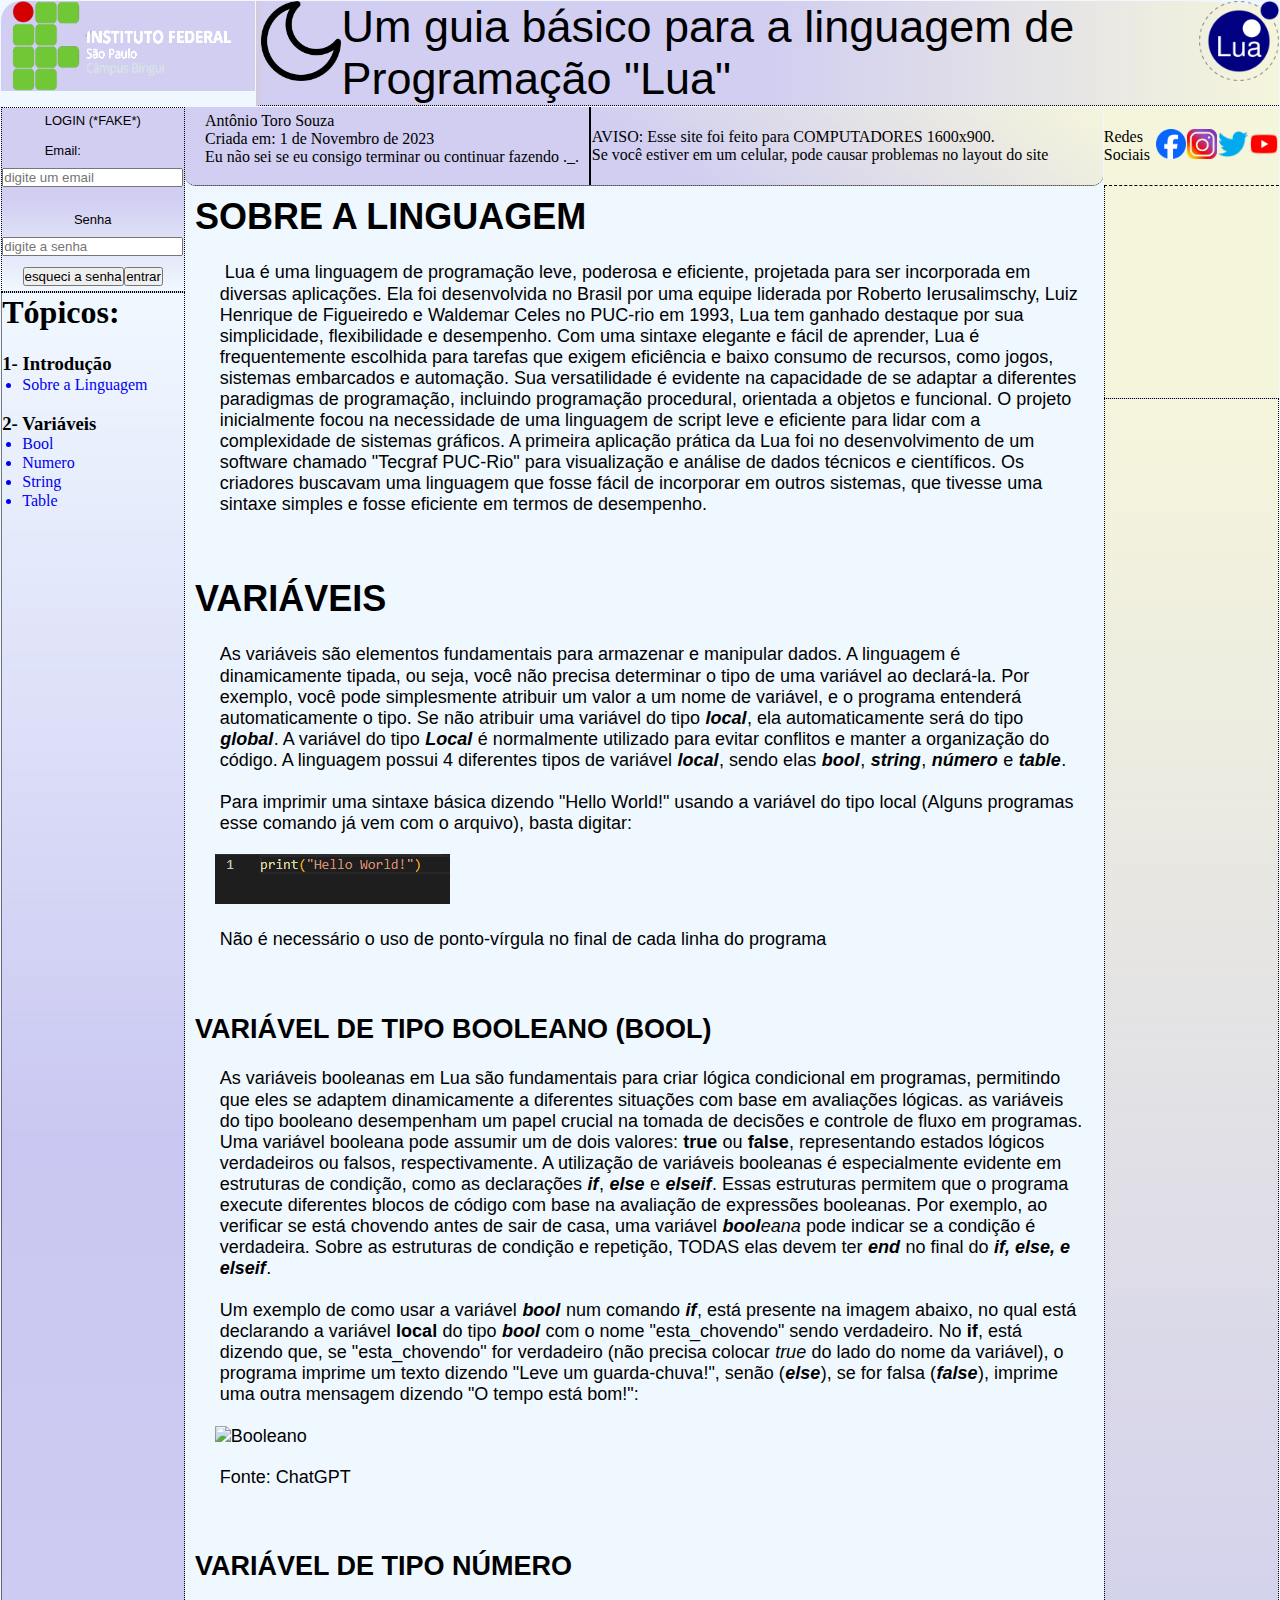
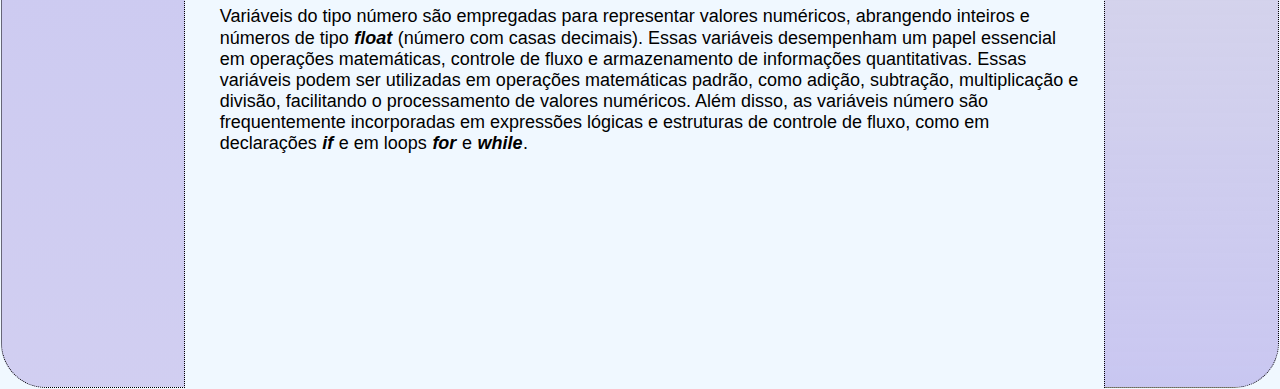
==== index.html @ 03d69f56 "Add files via upload" ====
<!DOCTYPE html>
<html lang="pt-br">
<head>
    <meta charset="UTF-8">
    <meta http-equiv="X-UA-Compatible" content="IE=edge">
    <meta name="viewport" content="width=device-width, initial-scale=1.0">
    <link rel="stylesheet" href="proj.css">
    <link rel="icon" href="imgs/logo.png">
    <title>Guia de "Lua" (Projeto Final)</title>
</head>
<body>
    <div class="pai">
        <div id="logo">
                <img src="imgs/if.png" alt="">
                <a href="https://bri.ifsp.edu.br" id="link"><img id="ifsp" src="imgs/IFSP__.png" alt="" width="150" height="50"></a>
        </div>
        <div id="banner">
            <img src="imgs/meia_lua.png" id="lua" alt="" width=80px height="80px">
            <p id="bntexto">Um guia básico para a linguagem de Programação  "Lua"</p>
            <br>
            <img src="imgs/Lua.png" id="lua"alt="Lua, uma linguagem de programação brasileira" width="80px" height="80px">
        </div>
        <div id="login">
            LOGIN (*FAKE*)
            <br><br>
             Email:<input type="email" placeholder="digite um email" size="20">
             <br>
             Senha<input type="password" placeholder="digite a senha" size="20" minlength="8" required>
             <input type="button" name="esqueci" id="" value="esqueci a senha">
             <input type="button" name="entrar" id="" value="entrar">
        </div>
        <div id="menu1">
            <p id="mn1texto">Antônio Toro Souza<br>
                Criada em: 1 de Novembro de 2023 <br>
                Eu não sei se eu consigo terminar ou continuar fazendo ._. 
            </p>
            <p id="divisao"></p>
            <p id="mn1texto2">AVISO: Esse site foi feito para COMPUTADORES 1600x900. <br> Se você estiver em um celular, pode causar problemas no layout do site</p>
        </div>
        <div id="menu2"></div>
        <div id="conteudo">
            <h1 id="conteudo1">SOBRE A LINGUAGEM</h1>
            <br>
            <p>
                ㅤㅤㅤ Lua é uma linguagem de programação leve, poderosa e eficiente, projetada para ser incorporada em diversas aplicações. Ela foi desenvolvida no Brasil por uma equipe liderada por Roberto Ierusalimschy, Luiz Henrique de Figueiredo e Waldemar Celes no PUC-rio em 1993, Lua tem ganhado destaque por sua simplicidade, flexibilidade e desempenho.
                Com uma sintaxe elegante e fácil de aprender, Lua é frequentemente escolhida para tarefas que exigem eficiência e baixo consumo de recursos, como jogos, sistemas embarcados e automação. Sua versatilidade é evidente na capacidade de se adaptar a diferentes paradigmas de programação, incluindo programação procedural, orientada a objetos e funcional. 
                O projeto inicialmente focou na necessidade de uma linguagem de script leve e eficiente para lidar com a complexidade de sistemas gráficos. A primeira aplicação prática da Lua foi no desenvolvimento de um software chamado "Tecgraf PUC-Rio" para visualização e análise de dados técnicos e científicos. 
                Os criadores buscavam uma linguagem que fosse fácil de incorporar em outros sistemas, que tivesse uma sintaxe simples e fosse eficiente em termos de desempenho.
            </p>
            <br><br><br>
            <h1>VARIÁVEIS</h1>
            <br>
            <p>
                ㅤㅤㅤAs variáveis são elementos fundamentais para armazenar e manipular dados. A linguagem é dinamicamente tipada, ou seja, você não precisa determinar o tipo de uma variável ao declará-la. Por exemplo, você pode simplesmente atribuir um valor a um nome de variável, e o programa entenderá automaticamente o tipo. Se não atribuir uma variável do tipo <i><b>local</b></i>, ela automaticamente será do tipo <i><b>global</b></i>. 
               A variável do tipo <i><b>Local</b></i> é normalmente utilizado para evitar conflitos e manter a organização do código. A linguagem possui 4 diferentes tipos de variável <i><b>local</b></i>, sendo elas <i><b>bool</b></i>, <i><b>string</b></i>, <i><b>número</b></i> e <i><b>table</b></i>. <br><br>
               Para imprimir uma sintaxe básica dizendo "Hello World!" usando a variável do tipo local (Alguns programas esse comando já vem com o arquivo), basta digitar:
            </p>
            <!--O comando é parecido em python, sendo declarado assim: print("Hello World!")-->
            <img src="imgs/ola_mundo.png" alt="'Hello World!'" id="imagem1">
            <p id="legenda">Não é necessário o uso de ponto-vírgula no final de cada linha do programa</p>
            
            <br><br><br>
            <h2 id="conteudo2">VARIÁVEL DE TIPO BOOLEANO (BOOL)</h2>
            <br>
            <p>
                ㅤㅤㅤAs variáveis booleanas em Lua são fundamentais para criar lógica condicional em programas, permitindo que eles se adaptem dinamicamente a diferentes situações com base em avaliações lógicas.
                as variáveis do tipo booleano desempenham um papel crucial na tomada de decisões e controle de fluxo em programas. Uma variável booleana pode assumir um de dois valores: <b>true</b> ou <b>false</b>, representando estados lógicos verdadeiros ou falsos, respectivamente.

                A utilização de variáveis booleanas é especialmente evidente em estruturas de condição, como as declarações <i><b>if</b></i>, <i><b>else</b></i> e <i><b>elseif</b></i>. Essas estruturas permitem que o programa execute diferentes blocos de código com base na avaliação de expressões booleanas. Por exemplo, ao verificar se está chovendo antes de sair de casa, uma variável <i><b>bool</b>eana</i> pode indicar se a condição é verdadeira. 
                Sobre as estruturas de condição e repetição, TODAS elas devem ter <i><b>end</b></i> no final do <i><b>if, else, e elseif</b></i>. <br><br> Um exemplo de como usar a variável <i><b>bool</b></i> num comando <i><b>if</b></i>, está presente na imagem abaixo, no qual está declarando a variável <b>local</b> do tipo <i><b>bool</b></i> com o nome "esta_chovendo" sendo verdadeiro. No <b>if</b>, está dizendo que, se "esta_chovendo" for verdadeiro 
                (não precisa colocar <i>true</i> do lado do nome da variável), o programa imprime um texto dizendo "Leve um guarda-chuva!", senão (<i><b>else</b></i>), se for falsa (<i><b>false</b></i>), imprime uma outra mensagem dizendo "O tempo está bom!":
            </p> 
            <img src="imgs/Booleano.png" alt="Booleano">
            <p id="legenda">Fonte: ChatGPT</p>

            <br><br><br>
            <h2 id="conteudo3">VARIÁVEL DE TIPO NÚMERO</h2>
            <br>
            <p>
                ㅤㅤㅤVariáveis do tipo número são empregadas para representar valores numéricos, abrangendo inteiros e números de tipo <i><b>float</b></i> (número com casas decimais). Essas variáveis desempenham um papel essencial em operações matemáticas, controle de fluxo e armazenamento de informações quantitativas.
                Essas variáveis podem ser utilizadas em operações matemáticas padrão, como adição, subtração, multiplicação e divisão, facilitando o processamento de valores numéricos.
                Além disso, as variáveis número são frequentemente incorporadas em expressões lógicas e estruturas de controle de fluxo, como em declarações <i><b>if</b></i> e em loops <i><b>for</b></i> e <i><b>while</b></i>.
            </p>
        </div>
        <div id="teste">
            <p id="mn1texto2">Redes Sociais</p> 
            <a href="https://facebook.com"><img src="imgs/facebook.png" alt="Facebook" width="30px" height="30px" id="social" usemap="#circulo"></a> <br>
            <a href="https://instagram.com"><img src="imgs/instagram.png" alt="Instagram" width="30px" height="30px" id="social2"></a>
            <a href="https://twitter.com"><img src="imgs/twitter.png" alt="Twitter" width="30px" height="30px"></a>
            <a href="https://youtube.com"><img src="imgs/youtube.png" alt="Youtube" width="30px" height="30px"></a>
        </div>
        <div id="menu3">
            <h1>Tópicos: <br></h1>
            <h3><br>1- Introdução</h3>
            <a href="#conteudo1"><li>Sobre a Linguagem</li></a>
            <br>
            <h3>2- Variáveis</h3>
            <a href="#conteudo2"><li>Bool</li></a>
            <a href="#conteudo3"><li>Numero</li></a>
            <a href="#"><li>String</li></a>
            <a href="#"><li>Table</li></a>
                
        </div>
        <div id="menu4"></div>
    </div>
</body>
</html>
---- proj.css ----
*{
    margin: 0.25px;
    padding: 0;
    box-sizing: border-box;
    text-decoration: none;
}
body{
    background-color: aliceblue;
}
.pai{
    display: grid;
    grid-template-columns: 1fr 0.5fr 6fr 1fr;
    grid-template-rows: 1fr 0.75fr 1fr 1fr 15fr;
}
#logo{
    display: flex;
    height: 90px;
    background-color: rgba(185, 173, 230, 0.555);
    grid-column: 1/3;
    border-top-left-radius: 20px;
}#link{
    position: absolute;
    top: 25px;
    left: 80px;
}#ifsp{
    align-self: center;
}

#banner{
    display: flex;
    background-color: rgba(185, 173, 230, 0.555);
    background: linear-gradient(90deg, rgba(185, 173, 230, 0.555), rgba(185, 173, 230, 0.555), beige);
    grid-column: 3/5;
    justify-content: space-evenly;
    border-top-right-radius: 10%;
    border-left: 5px solid rgba(185, 173, 230, 0.555);
    border-bottom: 1px dotted black;
}#bntexto{
    align-self: center;
    font-size: 45px;
    font-family: Georgia, Arial, Times, serif;
}

#login{
    display: flex;
    flex-wrap: wrap;
    align-items: center;
    justify-content: center;
    border: 1px dotted black;
    background: linear-gradient(180deg, rgba(185, 173, 230, 0.555), rgba(185, 173, 230, 0.555), aliceblue);
    grid-row: 2/4;
    font-size: small;
    font-family: 'Trebuchet MS', 'Lucida Sans Unicode', 'Lucida Grande', 'Lucida Sans', Arial, sans-serif;
}

#menu1{
    display: flex;
    border-left: 0px;
    background: linear-gradient(35deg, rgba(185, 173, 230, 0.555), rgba(185, 173, 230, 0.555), beige);
    grid-column: 2/4;
    border-bottom: 0.25px dotted black;
    border-bottom-right-radius: 10px;
    border-bottom-left-radius: 10px;
    flex-wrap: wrap;
    align-items: flex-start;
}#mn1texto{
    display: inline;
    margin-left: 20px;
    margin-top: 5px;    
    margin-right: 10px;
}#mn1texto2{
    margin-right: 5px;
    align-self: center;
}#menu1 a {
    height: 20px;
    width: 30px;
}

#conteudo{
    margin:10px;
    background-color: aliceblue;
    font-family:'Gill Sans', 'Gill Sans MT', Calibri, 'Trebuchet MS', sans-serif;
    font-size: large;
    grid-column: 2/4;
    grid-row: 3/6 ;
}#conteudo h1{
    font-family:'Segoe UI', Tahoma, Geneva, Verdana, sans-serif;
}#conteudo p{
    margin-left: 25px;
    margin-right: 10px;
}#conteudo img{
    margin: 20px;
}

#teste{
    display: flex;
    grid-row-start: 2;
    grid-column-start: 4;
    align-items: center;
    background-color: beige;
    border-bottom: 1px dashed black;
}
#menu2{
    border-left: 1px dotted black;
    background-color: beige;
    grid-row: 3/5;
}
#menu3{
    display: flex;
    flex-direction: column;
    background: linear-gradient(180deg, aliceblue, rgba(170, 160, 230, 0.555), rgba(185, 173, 230, 0.555));
    border: 1px dotted black;
    grid-row: 4/6;
    border-bottom-left-radius: 45px;
}#menu3 a{
    margin-left: 20px;
}
#menu4{
    background: linear-gradient(0deg, rgba(170, 160, 230, 0.555), beige);
    border: 1px dotted black;
    border-bottom-right-radius: 45px;
}

#divisao{
    border: 1px solid black;
    align-self: flex-start;
    height: 100%;
}
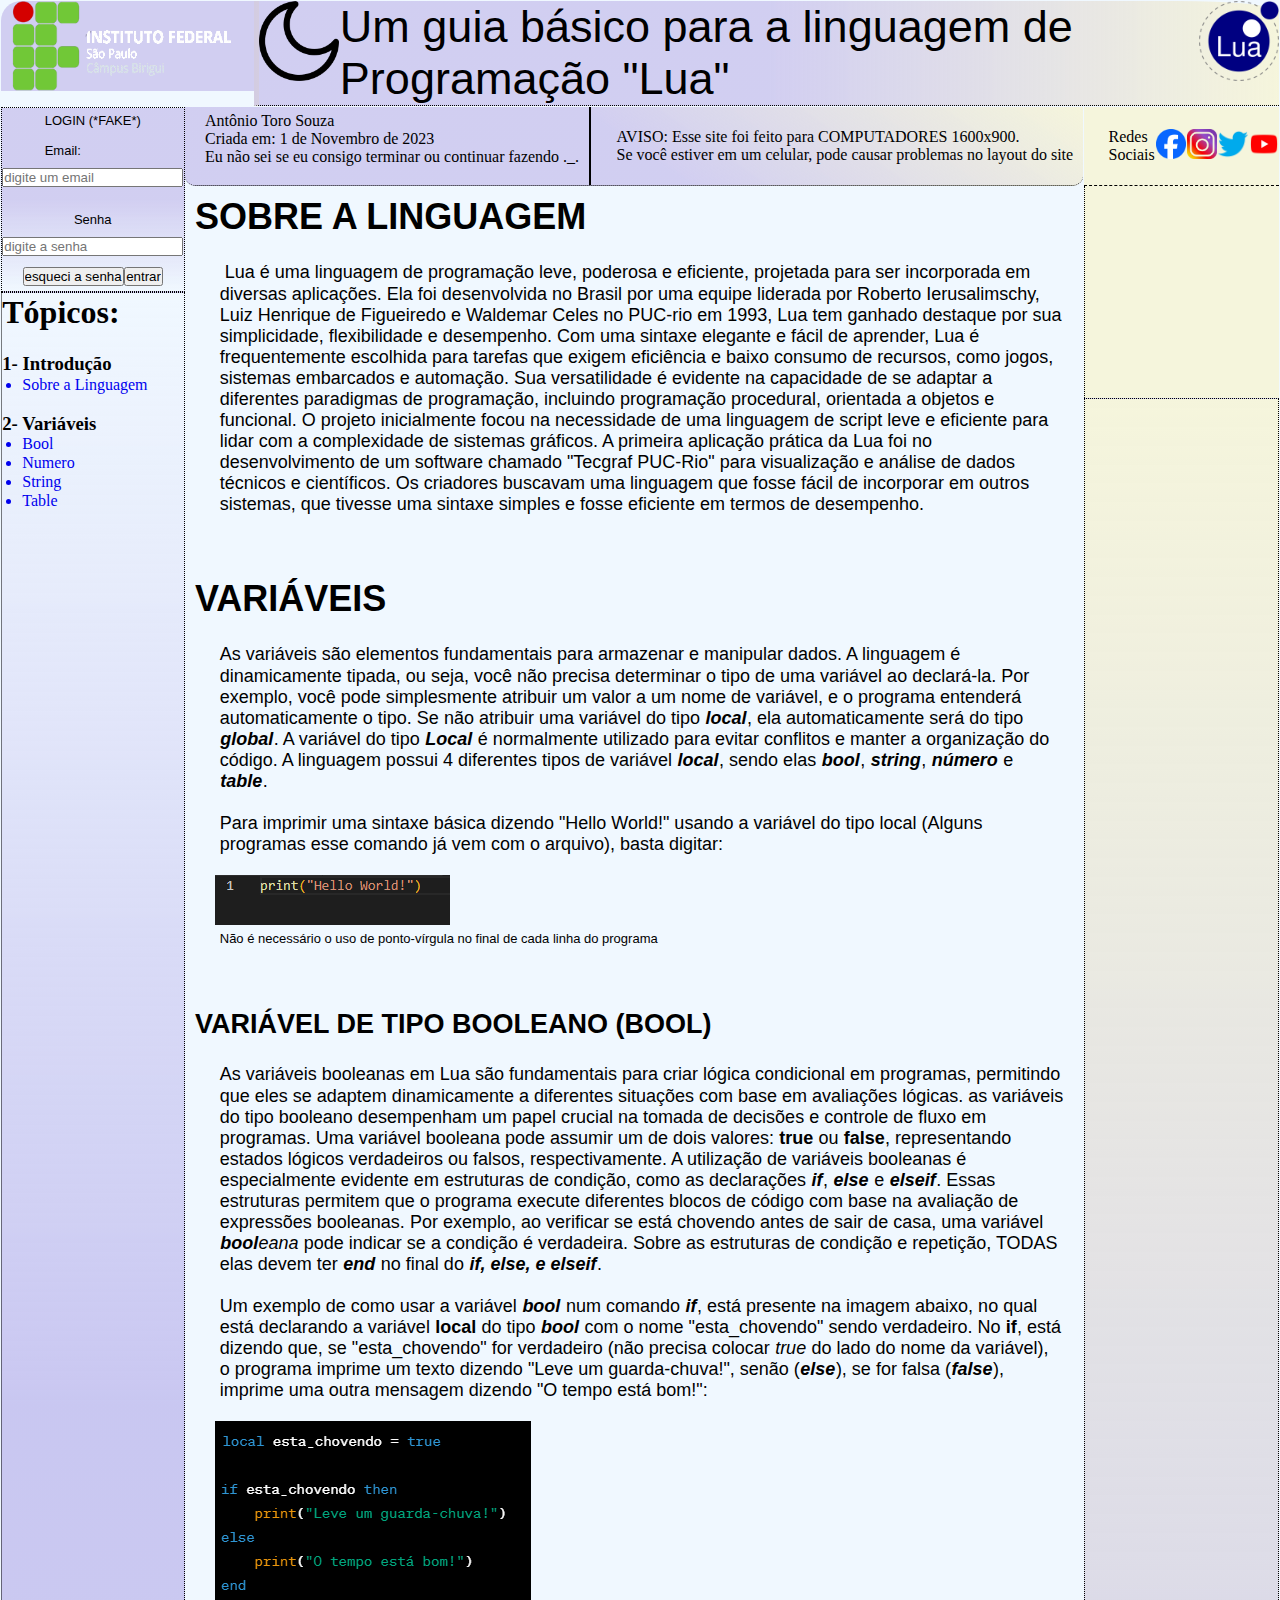
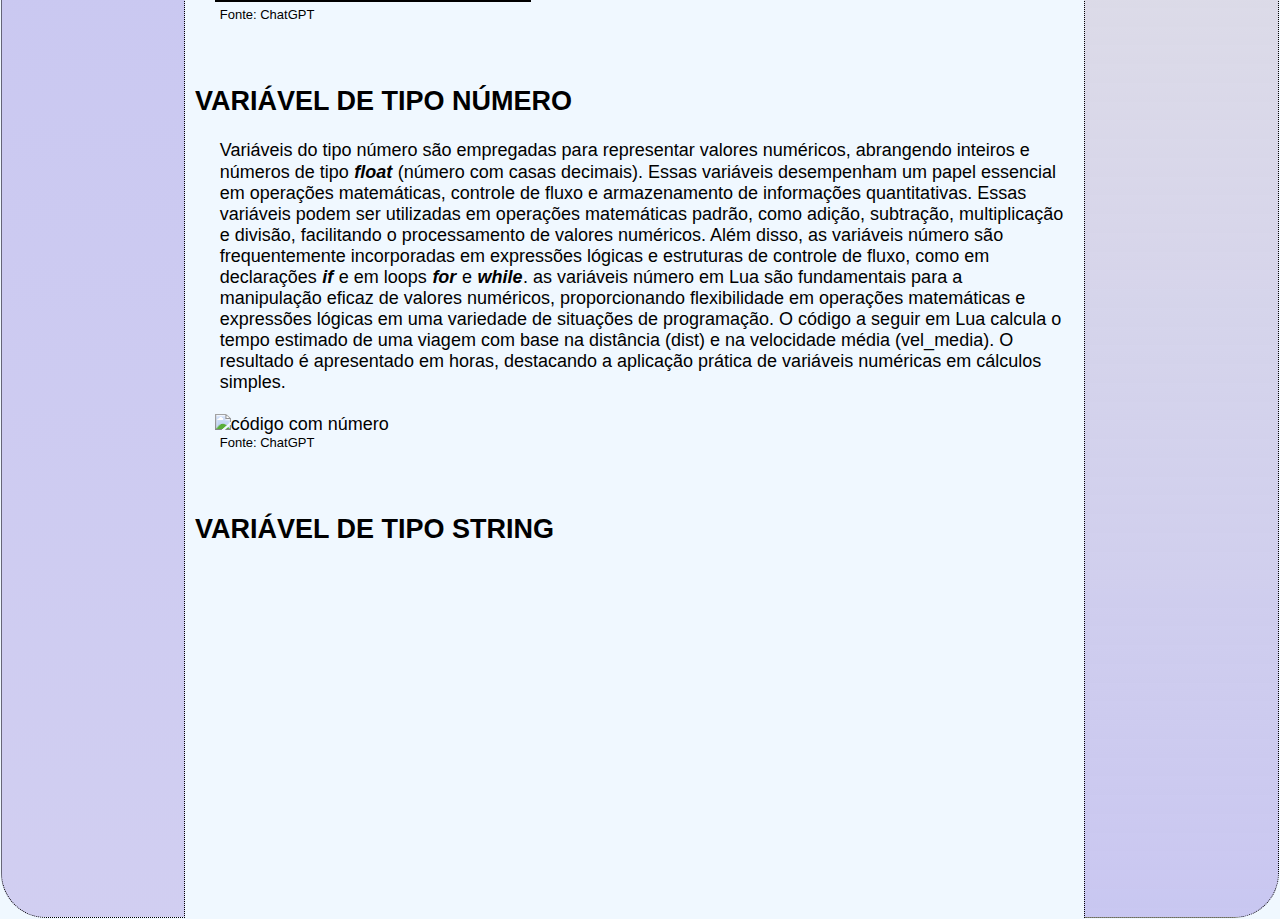
==== commit 422f8c41: "html" ====
--- a/index.html
+++ b/index.html
@@ -79,8 +79,13 @@
             <p>
                 ㅤㅤㅤVariáveis do tipo número são empregadas para representar valores numéricos, abrangendo inteiros e números de tipo <i><b>float</b></i> (número com casas decimais). Essas variáveis desempenham um papel essencial em operações matemáticas, controle de fluxo e armazenamento de informações quantitativas.
                 Essas variáveis podem ser utilizadas em operações matemáticas padrão, como adição, subtração, multiplicação e divisão, facilitando o processamento de valores numéricos.
-                Além disso, as variáveis número são frequentemente incorporadas em expressões lógicas e estruturas de controle de fluxo, como em declarações <i><b>if</b></i> e em loops <i><b>for</b></i> e <i><b>while</b></i>.
+                Além disso, as variáveis número são frequentemente incorporadas em expressões lógicas e estruturas de controle de fluxo, como em declarações <i><b>if</b></i> e em loops <i><b>for</b></i> e <i><b>while</b></i>. as variáveis número em Lua são fundamentais para a manipulação eficaz de valores numéricos, proporcionando flexibilidade em operações matemáticas e expressões lógicas em uma variedade de situações de programação.
+                O código a seguir em Lua calcula o tempo estimado de uma viagem com base na distância (dist) e na velocidade média (vel_media). O resultado é apresentado em horas, destacando a aplicação prática de variáveis numéricas em cálculos simples.
             </p>
+            <img src="imgs/number.png" alt="código com número">
+            <p id="legenda">Fonte: ChatGPT</p>
+            <br><br><br>
+            <h2 id="conteudo4">VARIÁVEL DE TIPO STRING</h2>
         </div>
         <div id="teste">
             <p id="mn1texto2">Redes Sociais</p> 
--- a/proj.css
+++ b/proj.css
@@ -1,128 +1,132 @@
-*{
-    margin: 0.25px;
-    padding: 0;
-    box-sizing: border-box;
-    text-decoration: none;
-}
-body{
-    background-color: aliceblue;
-}
-.pai{
-    display: grid;
-    grid-template-columns: 1fr 0.5fr 6fr 1fr;
-    grid-template-rows: 1fr 0.75fr 1fr 1fr 15fr;
-}
-#logo{
-    display: flex;
-    height: 90px;
-    background-color: rgba(185, 173, 230, 0.555);
-    grid-column: 1/3;
-    border-top-left-radius: 20px;
-}#link{
-    position: absolute;
-    top: 25px;
-    left: 80px;
-}#ifsp{
-    align-self: center;
-}
-
-#banner{
-    display: flex;
-    background-color: rgba(185, 173, 230, 0.555);
-    background: linear-gradient(90deg, rgba(185, 173, 230, 0.555), rgba(185, 173, 230, 0.555), beige);
-    grid-column: 3/5;
-    justify-content: space-evenly;
-    border-top-right-radius: 10%;
-    border-left: 5px solid rgba(185, 173, 230, 0.555);
-    border-bottom: 1px dotted black;
-}#bntexto{
-    align-self: center;
-    font-size: 45px;
-    font-family: Georgia, Arial, Times, serif;
-}
-
-#login{
-    display: flex;
-    flex-wrap: wrap;
-    align-items: center;
-    justify-content: center;
-    border: 1px dotted black;
-    background: linear-gradient(180deg, rgba(185, 173, 230, 0.555), rgba(185, 173, 230, 0.555), aliceblue);
-    grid-row: 2/4;
-    font-size: small;
-    font-family: 'Trebuchet MS', 'Lucida Sans Unicode', 'Lucida Grande', 'Lucida Sans', Arial, sans-serif;
-}
-
-#menu1{
-    display: flex;
-    border-left: 0px;
-    background: linear-gradient(35deg, rgba(185, 173, 230, 0.555), rgba(185, 173, 230, 0.555), beige);
-    grid-column: 2/4;
-    border-bottom: 0.25px dotted black;
-    border-bottom-right-radius: 10px;
-    border-bottom-left-radius: 10px;
-    flex-wrap: wrap;
-    align-items: flex-start;
-}#mn1texto{
-    display: inline;
-    margin-left: 20px;
-    margin-top: 5px;    
-    margin-right: 10px;
-}#mn1texto2{
-    margin-right: 5px;
-    align-self: center;
-}#menu1 a {
-    height: 20px;
-    width: 30px;
-}
-
-#conteudo{
-    margin:10px;
-    background-color: aliceblue;
-    font-family:'Gill Sans', 'Gill Sans MT', Calibri, 'Trebuchet MS', sans-serif;
-    font-size: large;
-    grid-column: 2/4;
-    grid-row: 3/6 ;
-}#conteudo h1{
-    font-family:'Segoe UI', Tahoma, Geneva, Verdana, sans-serif;
-}#conteudo p{
-    margin-left: 25px;
-    margin-right: 10px;
-}#conteudo img{
-    margin: 20px;
-}
-
-#teste{
-    display: flex;
-    grid-row-start: 2;
-    grid-column-start: 4;
-    align-items: center;
-    background-color: beige;
-    border-bottom: 1px dashed black;
-}
-#menu2{
-    border-left: 1px dotted black;
-    background-color: beige;
-    grid-row: 3/5;
-}
-#menu3{
-    display: flex;
-    flex-direction: column;
-    background: linear-gradient(180deg, aliceblue, rgba(170, 160, 230, 0.555), rgba(185, 173, 230, 0.555));
-    border: 1px dotted black;
-    grid-row: 4/6;
-    border-bottom-left-radius: 45px;
-}#menu3 a{
-    margin-left: 20px;
-}
-#menu4{
-    background: linear-gradient(0deg, rgba(170, 160, 230, 0.555), beige);
-    border: 1px dotted black;
-    border-bottom-right-radius: 45px;
-}
-
-#divisao{
-    border: 1px solid black;
-    align-self: flex-start;
-    height: 100%;
+*{
+    margin: 0.25px;
+    padding: 0;
+    box-sizing: border-box;
+    text-decoration: none;
+}
+
+body{
+    background-color: aliceblue;
+}
+.pai{
+    display: grid;
+    grid-template-columns: 1fr 0.5fr 6fr 1fr;
+    grid-template-rows: 1fr 0.75fr 1fr 1fr 20fr;
+}
+#logo{
+    display: flex;
+    height: 90px;
+    background-color: rgba(185, 173, 230, 0.555);
+    grid-column: 1/3;
+    border-top-left-radius: 20px;
+}#link{
+    position: absolute;
+    top: 25px;
+    left: 80px;
+}#ifsp{
+    align-self: center;
+}
+
+#banner{
+    display: flex;
+    background-color: rgba(185, 173, 230, 0.555);
+    background: linear-gradient(90deg, rgba(185, 173, 230, 0.555), rgba(185, 173, 230, 0.555), beige);
+    grid-column: 3/5;
+    justify-content: space-evenly;
+    border-top-right-radius: 10%;
+    border-left: 5px solid rgba(185, 173, 230, 0.555);
+    border-bottom: 1px dotted black;
+}#bntexto{
+    align-self: center;
+    font-size: 45px;
+    font-family: Georgia, Arial, Times, serif;
+}
+
+#login{
+    display: flex;
+    flex-wrap: wrap;
+    align-items: center;
+    justify-content: center;
+    border: 1px dotted black;
+    background: linear-gradient(180deg, rgba(185, 173, 230, 0.555), rgba(185, 173, 230, 0.555), aliceblue);
+    grid-row: 2/4;
+    font-size: small;
+    font-family: 'Trebuchet MS', 'Lucida Sans Unicode', 'Lucida Grande', 'Lucida Sans', Arial, sans-serif;
+}
+
+#menu1{
+    display: flex;
+    border-left: 0px;
+    background: linear-gradient(35deg, rgba(185, 173, 230, 0.555), rgba(185, 173, 230, 0.555), beige);
+    grid-column: 2/4;
+    border-bottom: 0.25px dotted black;
+    border-bottom-right-radius: 10px;
+    border-bottom-left-radius: 10px;
+    flex-wrap: wrap;
+    align-items: flex-start;
+}#mn1texto{
+    display: inline;
+    margin-left: 20px;
+    margin-top: 5px;    
+    margin-right: 10px;
+}#mn1texto2{
+    margin-left: 25px;
+    align-self: center;
+}#menu1 a {
+    height: 20px;
+    width: 30px;
+}
+
+#conteudo{
+    margin:10px;
+    background-color: aliceblue;
+    font-family:'Gill Sans', 'Gill Sans MT', Calibri, 'Trebuchet MS', sans-serif;
+    font-size: large;
+    grid-column: 2/4;
+    grid-row: 3/6 ;
+}#conteudo h1{
+    font-family:'Segoe UI', Tahoma, Geneva, Verdana, sans-serif;
+}#conteudo p{
+    margin-left: 25px;
+    margin-right: 10px;
+}#conteudo img{
+    margin-left: 20px;
+    margin-top: 20px;
+}#legenda{
+    font-size: small;
+}
+
+#teste{
+    display: flex;
+    grid-row-start: 2;
+    grid-column-start: 4;
+    align-items: center;
+    background-color: beige;
+    border-bottom: 1px dashed black;
+}
+#menu2{
+    border-left: 1px dotted black;
+    background-color: beige;
+    grid-row: 3/5;
+}
+#menu3{
+    display: flex;
+    flex-direction: column;
+    background: linear-gradient(180deg, aliceblue, rgba(170, 160, 230, 0.555), rgba(185, 173, 230, 0.555));
+    border: 1px dotted black;
+    grid-row: 4/6;
+    border-bottom-left-radius: 45px;
+}#menu3 a{
+    margin-left: 20px;
+}
+#menu4{
+    background: linear-gradient(0deg, rgba(170, 160, 230, 0.555), beige);
+    border: 1px dotted black;
+    border-bottom-right-radius: 45px;
+}
+
+#divisao{
+    border: 1px solid black;
+    align-self: flex-start;
+    height: 100%;
 }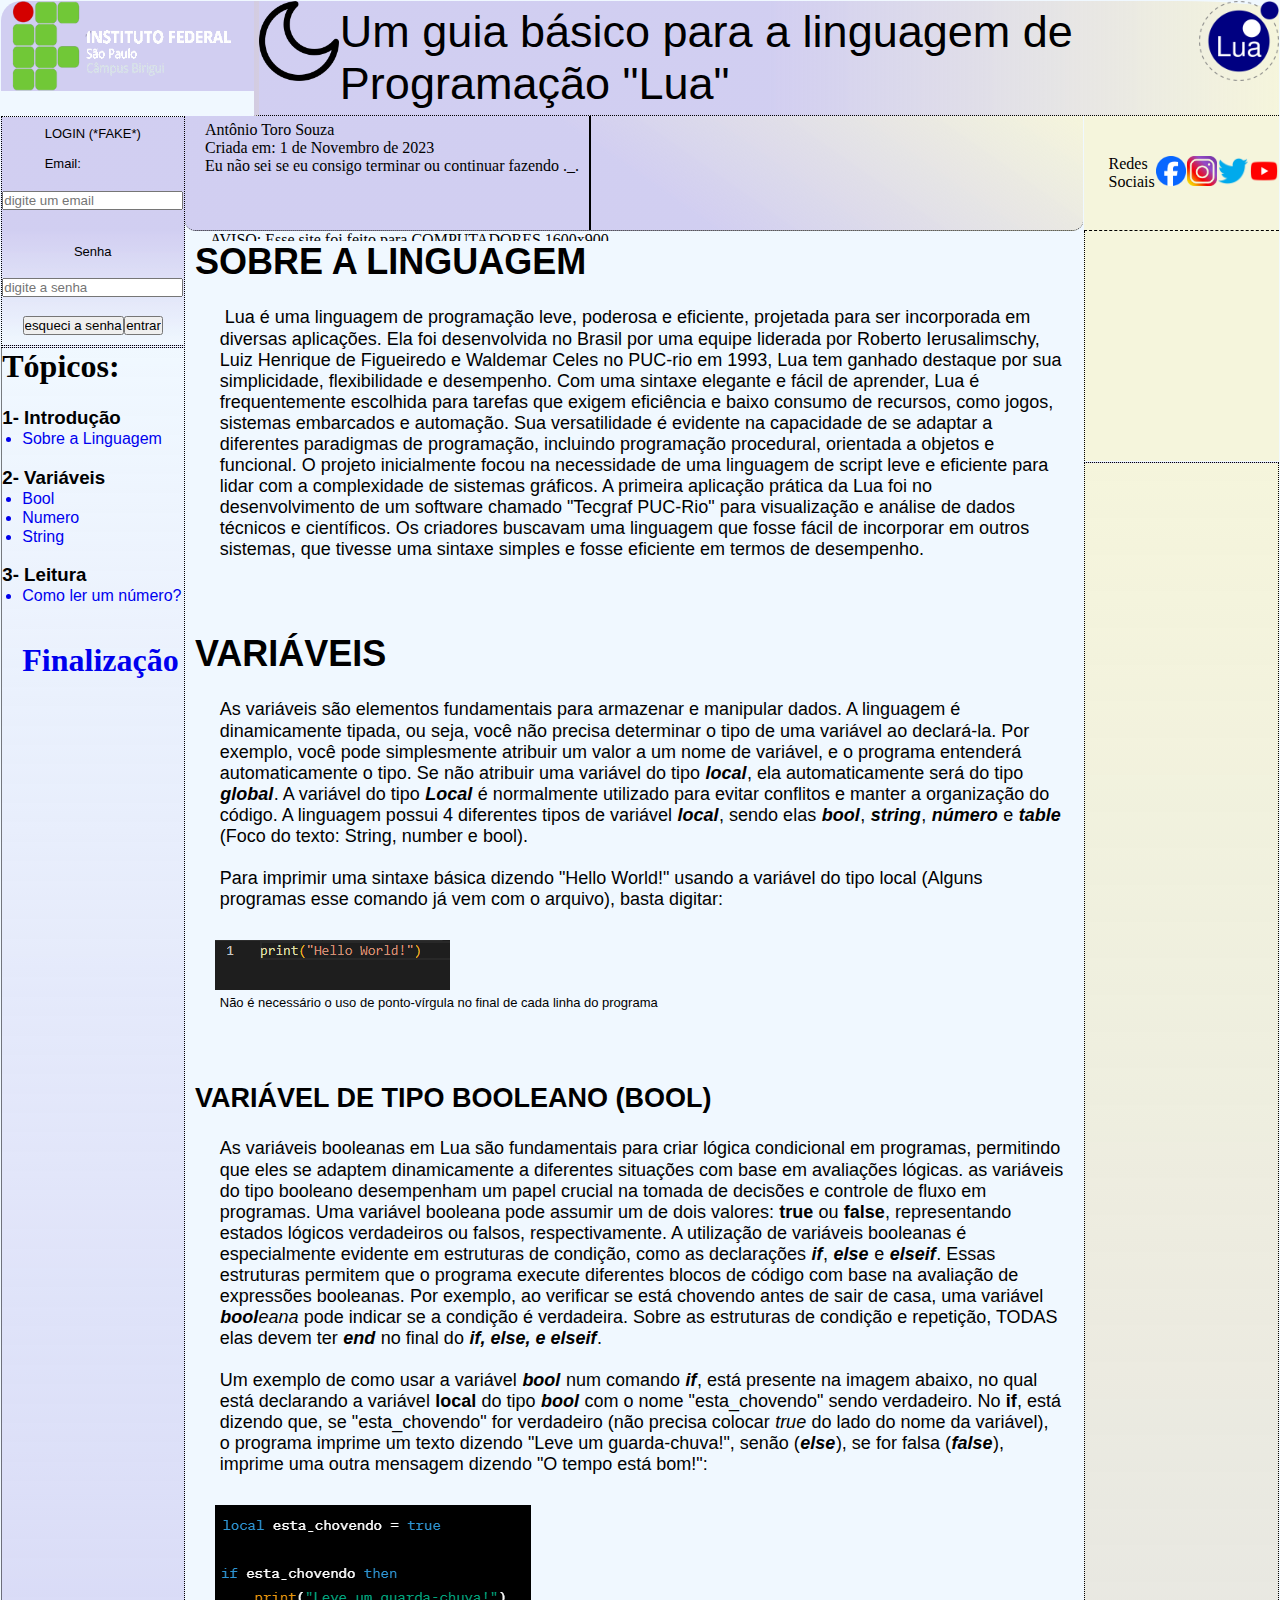
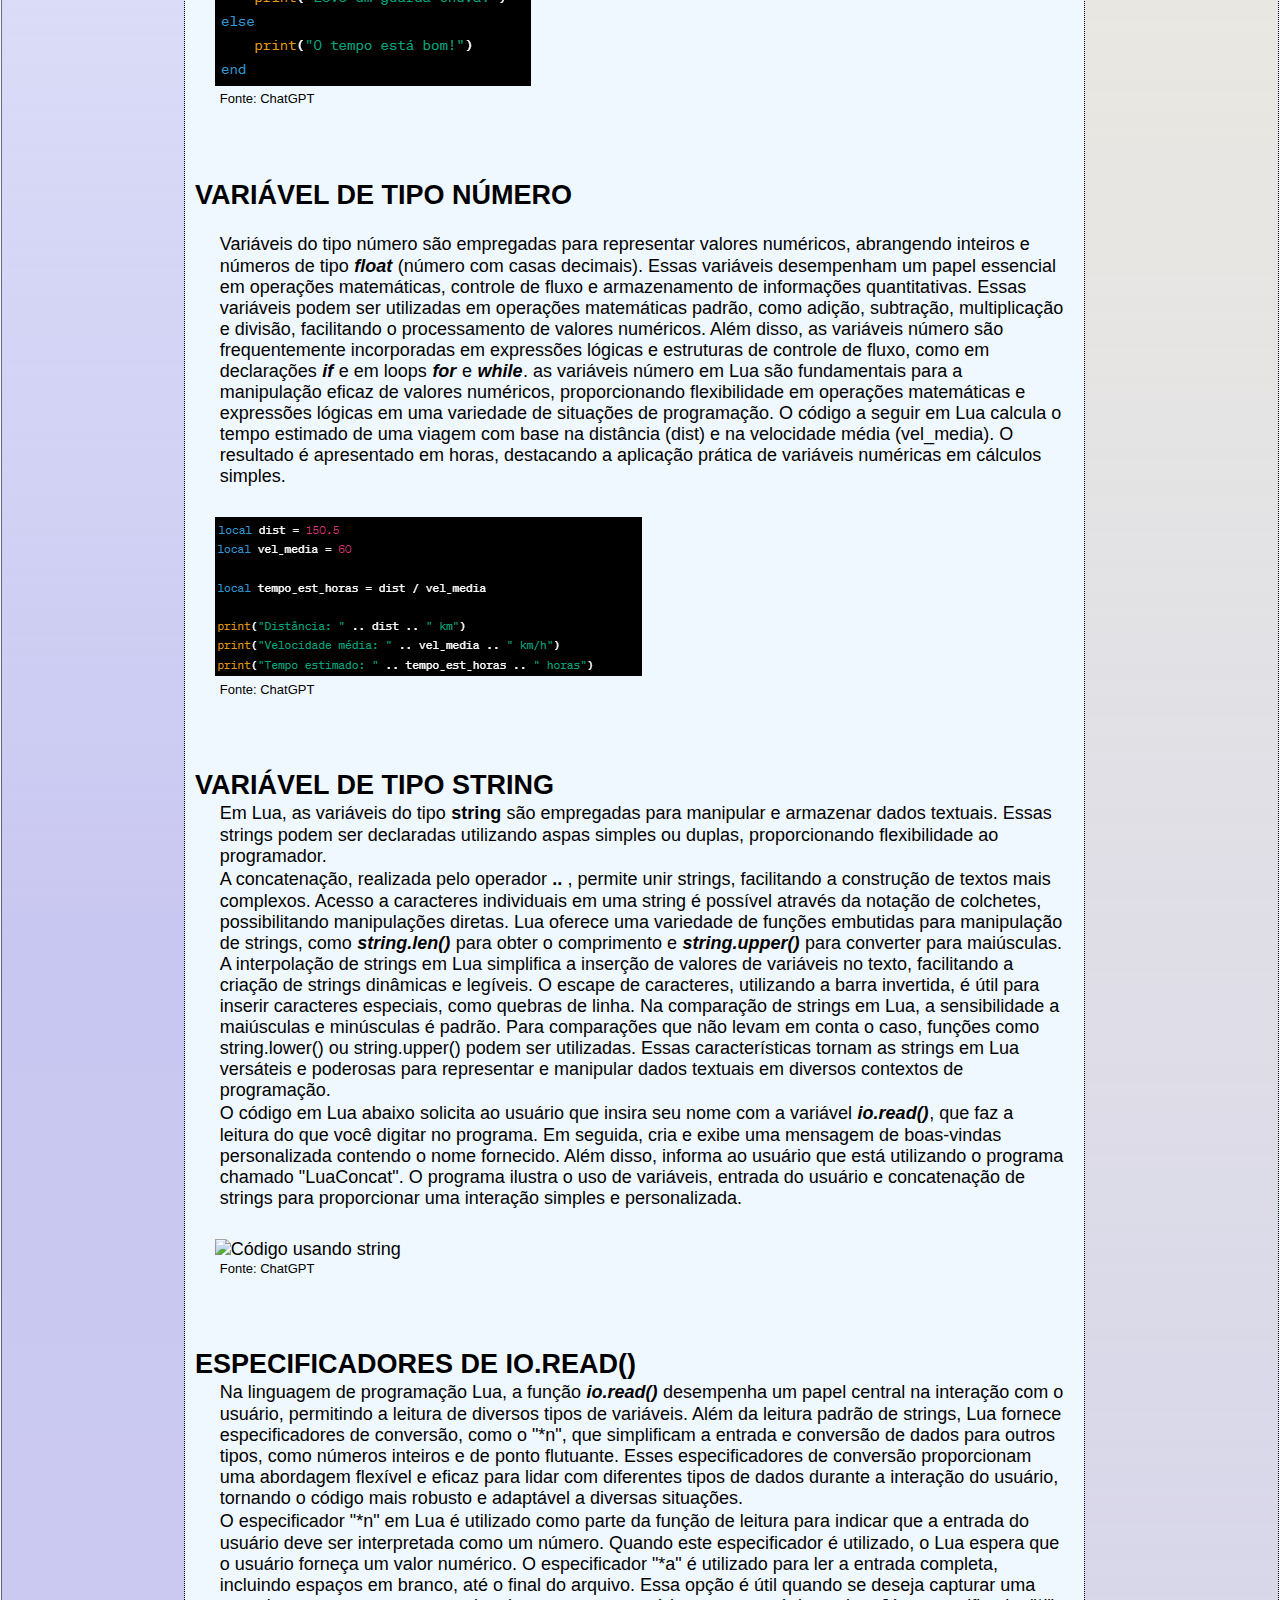
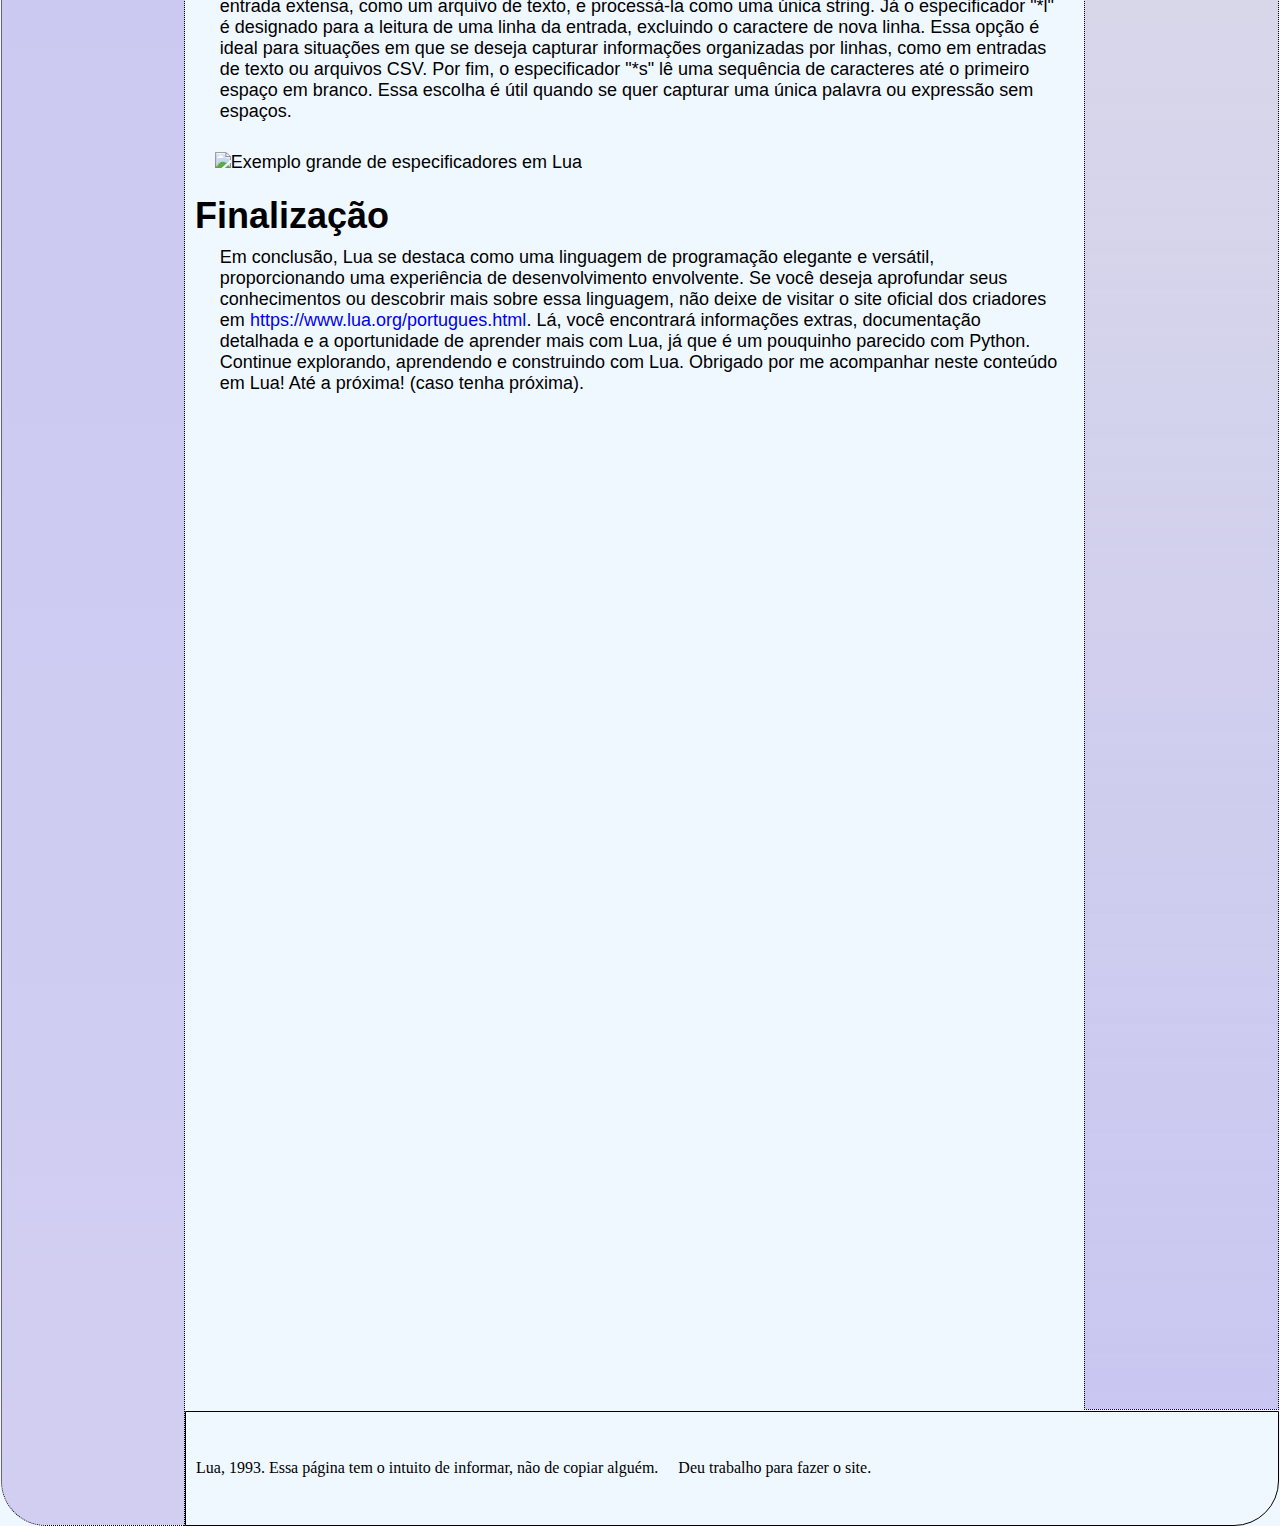
==== commit 842190aa: "Site" ====
--- a/index.html
+++ b/index.html
@@ -35,7 +35,7 @@
                 Eu não sei se eu consigo terminar ou continuar fazendo ._. 
             </p>
             <p id="divisao"></p>
-            <p id="mn1texto2">AVISO: Esse site foi feito para COMPUTADORES 1600x900. <br> Se você estiver em um celular, pode causar problemas no layout do site</p>
+            <p id="mn1texto2">AVISO: Esse site foi feito para COMPUTADORES 1600x900. <br> Se você estiver em um celular, pode causar problemas no layout do site<br> <b>Esse site falará do BÁSICO da linguagem de programação com o nome "Lua"</b></p>
         </div>
         <div id="menu2"></div>
         <div id="conteudo">
@@ -52,7 +52,7 @@
             <br>
             <p>
                 ㅤㅤㅤAs variáveis são elementos fundamentais para armazenar e manipular dados. A linguagem é dinamicamente tipada, ou seja, você não precisa determinar o tipo de uma variável ao declará-la. Por exemplo, você pode simplesmente atribuir um valor a um nome de variável, e o programa entenderá automaticamente o tipo. Se não atribuir uma variável do tipo <i><b>local</b></i>, ela automaticamente será do tipo <i><b>global</b></i>. 
-               A variável do tipo <i><b>Local</b></i> é normalmente utilizado para evitar conflitos e manter a organização do código. A linguagem possui 4 diferentes tipos de variável <i><b>local</b></i>, sendo elas <i><b>bool</b></i>, <i><b>string</b></i>, <i><b>número</b></i> e <i><b>table</b></i>. <br><br>
+               A variável do tipo <i><b>Local</b></i> é normalmente utilizado para evitar conflitos e manter a organização do código. A linguagem possui 4 diferentes tipos de variável <i><b>local</b></i>, sendo elas <i><b>bool</b></i>, <i><b>string</b></i>, <i><b>número</b></i> e <i><b>table</b></i> (Foco do texto: String, number e bool). <br><br>
                Para imprimir uma sintaxe básica dizendo "Hello World!" usando a variável do tipo local (Alguns programas esse comando já vem com o arquivo), basta digitar:
             </p>
             <!--O comando é parecido em python, sendo declarado assim: print("Hello World!")-->
@@ -86,6 +86,31 @@
             <p id="legenda">Fonte: ChatGPT</p>
             <br><br><br>
             <h2 id="conteudo4">VARIÁVEL DE TIPO STRING</h2>
+            <p>
+                ㅤㅤㅤEm Lua, as variáveis do tipo <b>string</b> são empregadas para manipular e armazenar dados textuais. Essas strings podem ser declaradas utilizando aspas simples ou duplas, proporcionando flexibilidade ao programador. <br>
+                ㅤㅤㅤA concatenação, realizada pelo operador <b>.. </b>, permite unir strings, facilitando a construção de textos mais complexos.
+                Acesso a caracteres individuais em uma string é possível através da notação de colchetes, possibilitando manipulações diretas. Lua oferece uma variedade de funções embutidas para manipulação de strings, como <b><i>string.len()</i></b> para obter o comprimento e <b><i>string.upper()</i></b> para converter para maiúsculas.
+                A interpolação de strings em Lua simplifica a inserção de valores de variáveis no texto, facilitando a criação de strings dinâmicas e legíveis. O escape de caracteres, utilizando a barra invertida, é útil para inserir caracteres especiais, como quebras de linha.
+                Na comparação de strings em Lua, a sensibilidade a maiúsculas e minúsculas é padrão. Para comparações que não levam em conta o caso, funções como string.lower() ou string.upper() podem ser utilizadas. Essas características tornam as strings em Lua versáteis e poderosas para representar e manipular dados textuais em diversos contextos de programação. <br>
+                ㅤㅤㅤO código em Lua abaixo solicita ao usuário que insira seu nome com a variável <b><i>io.read()</i></b>, que faz a leitura do que você digitar no programa. Em seguida, cria e exibe uma mensagem de boas-vindas personalizada contendo o nome fornecido. Além disso, informa ao usuário que está utilizando o programa chamado "LuaConcat". O programa ilustra o uso de variáveis, 
+                entrada do usuário e concatenação de strings para proporcionar uma interação simples e personalizada.
+            </p>
+            <img src="imgs/String.png" alt="Código usando string">
+            <p id="legenda">Fonte: ChatGPT</p>
+            <br><br><br>
+            <h2 id="conteudo5">ESPECIFICADORES DE IO.READ()</h2>
+            <p>
+                ㅤㅤㅤNa linguagem de programação Lua, a função <i><b>io.read()</b></i> desempenha um papel central na interação com o usuário, permitindo a leitura de diversos tipos de variáveis. Além da leitura padrão de strings, Lua fornece especificadores de conversão, como o "*n", que simplificam a entrada e conversão de dados para outros tipos, como números inteiros e de ponto flutuante. 
+                Esses especificadores de conversão proporcionam uma abordagem flexível e eficaz para lidar com diferentes tipos de dados durante a interação do usuário, tornando o código mais robusto e adaptável a diversas situações. <br>
+                ㅤㅤㅤO especificador "*n" em Lua é utilizado como parte da função de leitura para indicar que a entrada do usuário deve ser interpretada como um número. Quando este especificador é utilizado, o Lua espera que o usuário forneça um valor numérico. O especificador "*a" é utilizado para ler a entrada completa, incluindo espaços em branco, até o final do arquivo. 
+                Essa opção é útil quando se deseja capturar uma entrada extensa, como um arquivo de texto, e processá-la como uma única string. 
+                Já o especificador "*l" é designado para a leitura de uma linha da entrada, excluindo o caractere de nova linha. Essa opção é ideal para situações em que se deseja capturar informações organizadas por linhas, como em entradas de texto ou arquivos CSV.       
+                Por fim, o especificador "*s" lê uma sequência de caracteres até o primeiro espaço em branco. Essa escolha é útil quando se quer capturar uma única palavra ou expressão sem espaços.
+            </p>
+            <img src="imgs/especificadores.png" alt="Exemplo grande de especificadores em Lua">
+            <br><br>
+            <h1 id="conclusão">Finalização</h1>
+            <p><p>Em conclusão, Lua se destaca como uma linguagem de programação elegante e versátil, proporcionando uma experiência de desenvolvimento envolvente. Se você deseja aprofundar seus conhecimentos ou descobrir mais sobre essa linguagem, não deixe de visitar o site oficial dos criadores em <a href="https://www.lua.org/portugues.html">https://www.lua.org/portugues.html</a>. Lá, você encontrará informações extras, documentação detalhada e a oportunidade de aprender mais com Lua, já que é um pouquinho parecido com Python. Continue explorando, aprendendo e construindo com Lua. Obrigado por me acompanhar neste conteúdo em Lua! Até a próxima! (caso tenha próxima).</p></p>
         </div>
         <div id="teste">
             <p id="mn1texto2">Redes Sociais</p> 
@@ -102,11 +127,18 @@
             <h3>2- Variáveis</h3>
             <a href="#conteudo2"><li>Bool</li></a>
             <a href="#conteudo3"><li>Numero</li></a>
-            <a href="#"><li>String</li></a>
-            <a href="#"><li>Table</li></a>
-                
+            <a href="#conteudo4"><li>String</li></a>
+            <br>
+            <h3>3- Leitura</h3>
+            <a href="#conteudo5"><li>Como ler um número?</li></a>
+            <br><br>
+            <h1><a href="#conclusão">Finalização</a></h1>
         </div>
         <div id="menu4"></div>
+        <div class="rodapé">
+            <p>Lua, 1993. Essa página tem o intuito de informar, não de copiar alguém.</p>
+            <p>Deu trabalho para fazer o site.</p>
+        </div>
     </div>
 </body>
 </html>--- a/proj.css
+++ b/proj.css
@@ -4,14 +4,13 @@
     box-sizing: border-box;
     text-decoration: none;
 }
-
 body{
     background-color: aliceblue;
 }
 .pai{
     display: grid;
     grid-template-columns: 1fr 0.5fr 6fr 1fr;
-    grid-template-rows: 1fr 0.75fr 1fr 1fr 20fr;
+    grid-template-rows: 1fr 0.75fr 1fr 1fr 36fr 1fr;
 }
 #logo{
     display: flex;
@@ -89,6 +88,7 @@
 }#conteudo p{
     margin-left: 25px;
     margin-right: 10px;
+    margin-bottom: 10px;
 }#conteudo img{
     margin-left: 20px;
     margin-top: 20px;
@@ -114,19 +114,34 @@
     flex-direction: column;
     background: linear-gradient(180deg, aliceblue, rgba(170, 160, 230, 0.555), rgba(185, 173, 230, 0.555));
     border: 1px dotted black;
-    grid-row: 4/6;
+    grid-row: 4/7;
     border-bottom-left-radius: 45px;
 }#menu3 a{
     margin-left: 20px;
+}#menu3 h3{
+    font-family: 'Gill Sans', 'Gill Sans MT', Calibri, 'Trebuchet MS', sans-serif;
+}#menu3 li{
+    font-size: medium;
+    font-family: 'Franklin Gothic Medium', 'Arial Narrow', Arial, sans-serif;
 }
 #menu4{
     background: linear-gradient(0deg, rgba(170, 160, 230, 0.555), beige);
     border: 1px dotted black;
-    border-bottom-right-radius: 45px;
 }
 
 #divisao{
     border: 1px solid black;
     align-self: flex-start;
     height: 100%;
+}
+
+.rodapé{
+    display: flex;
+    align-items: center;
+    grid-column: 2/5;
+    border: 1px solid black;
+    border-bottom-right-radius: 45px;
+}.rodapé p{
+    margin-right: 10px;
+    margin-left: 10px;
 }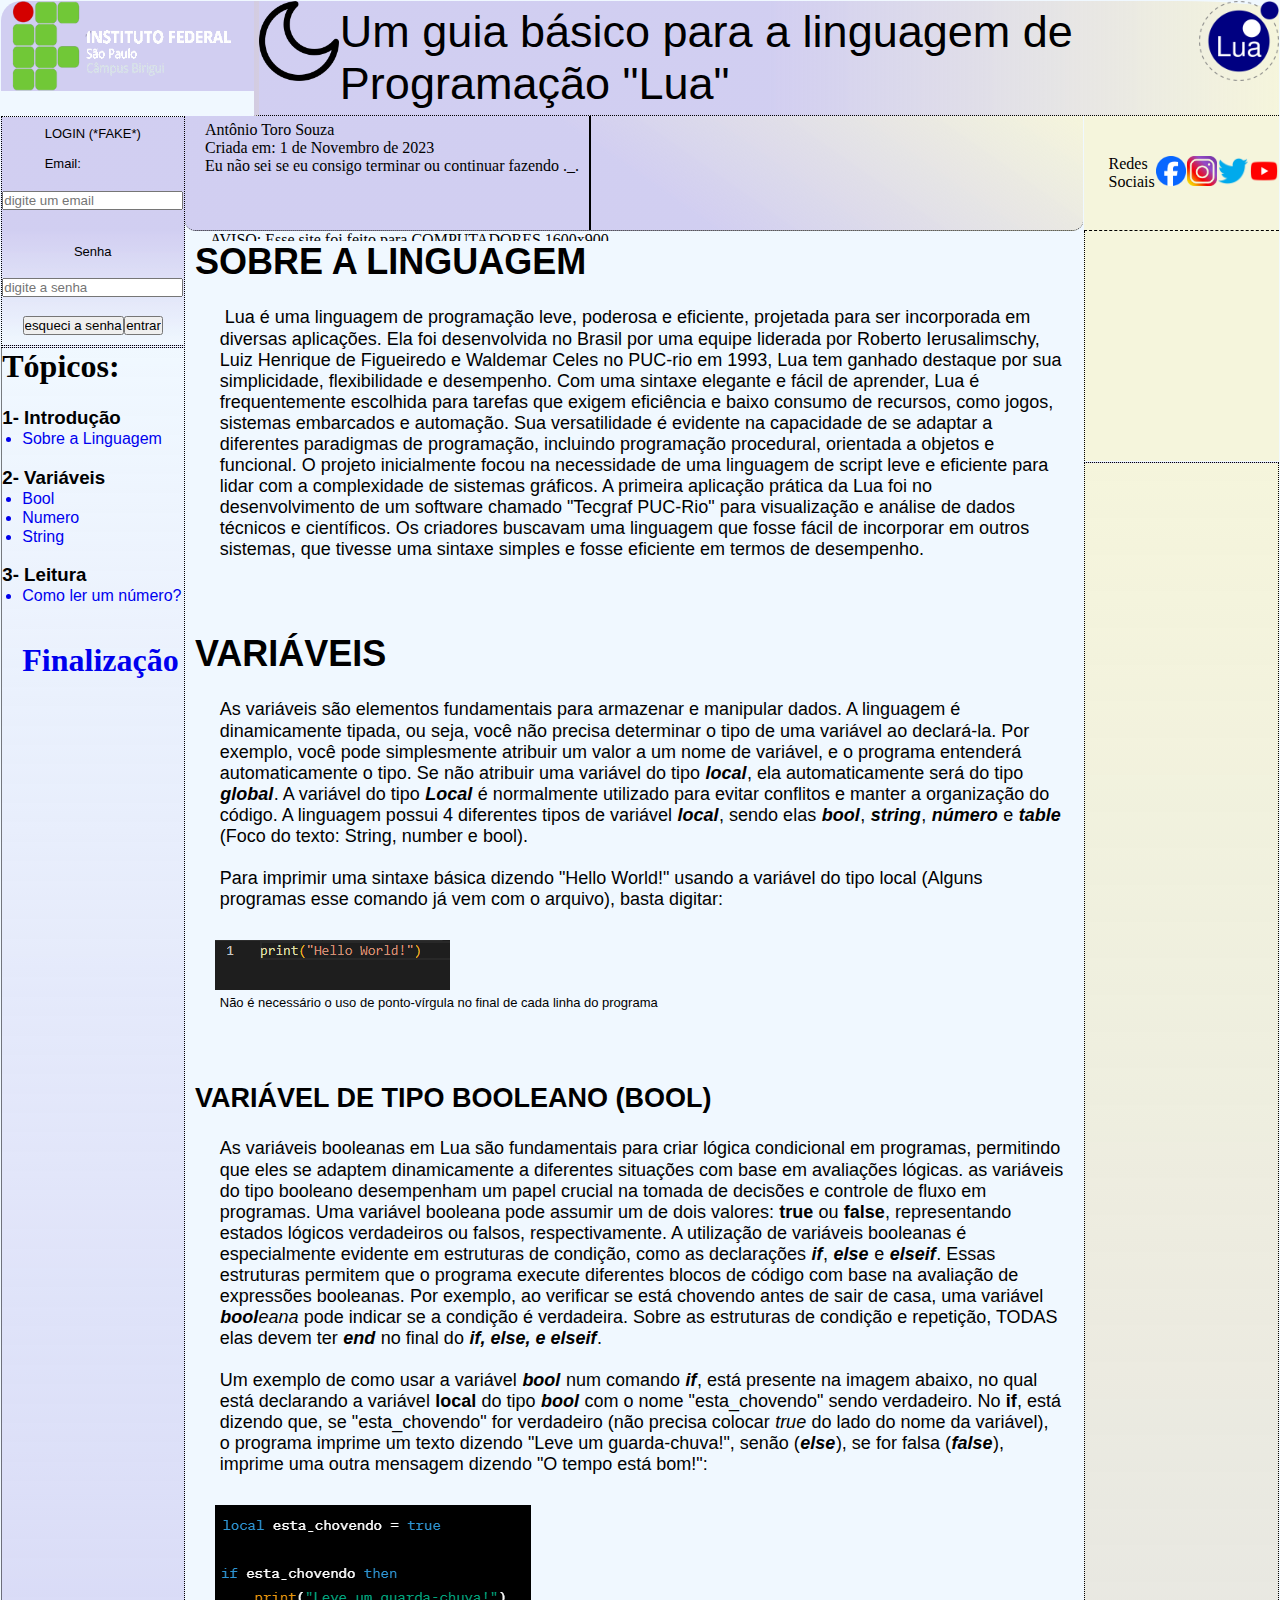
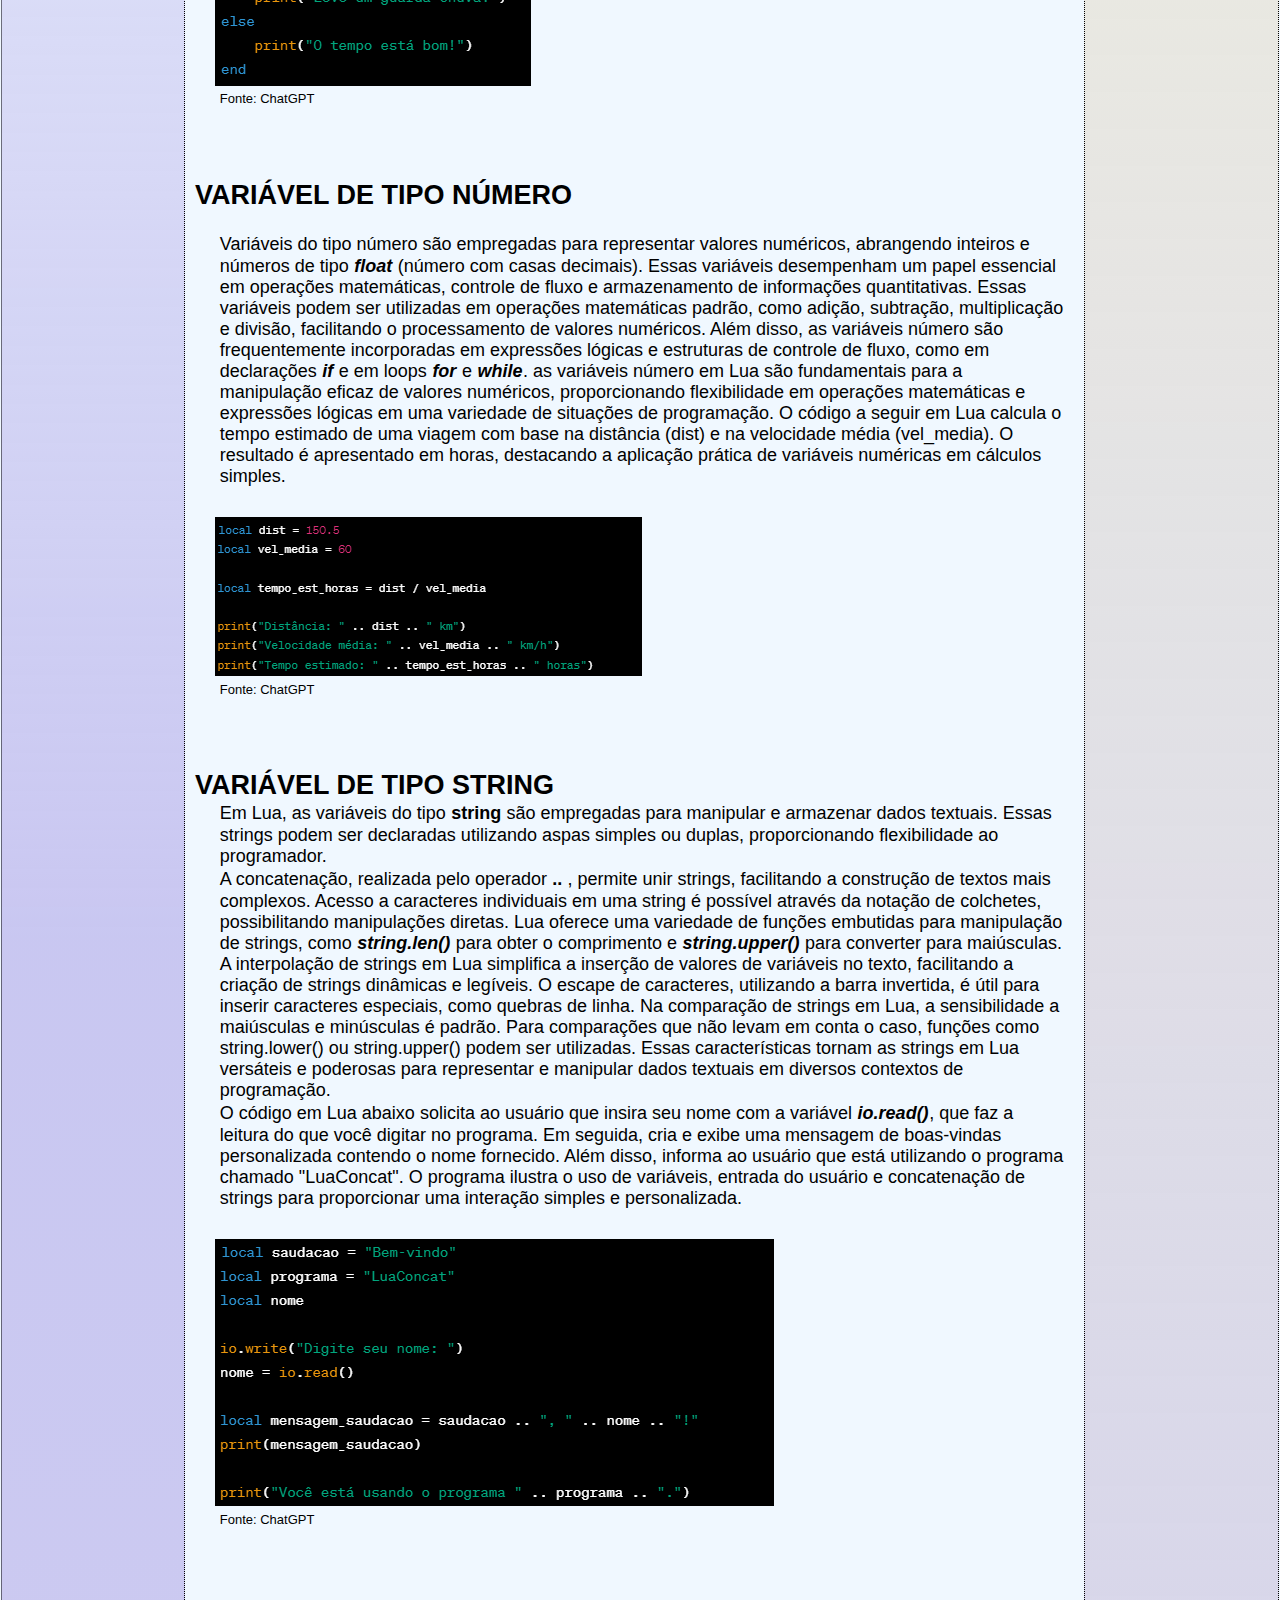
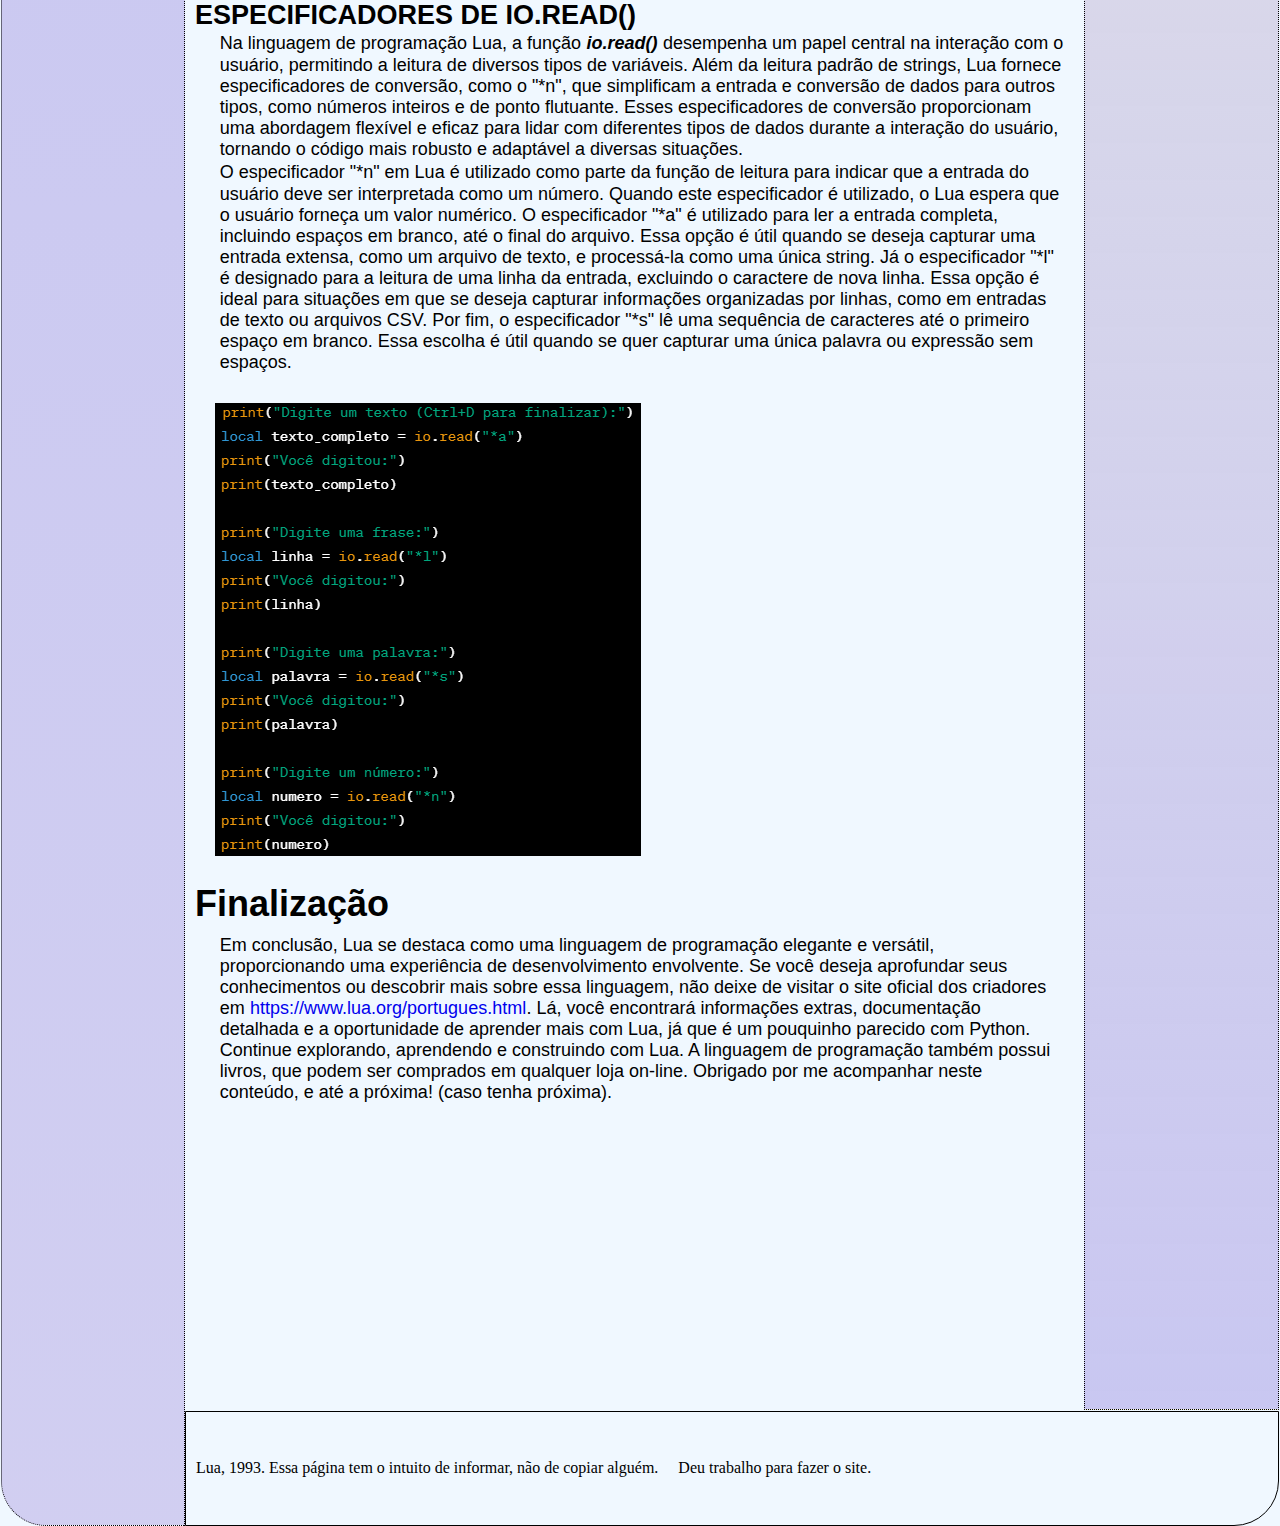
==== commit c22d3c0b: "Site" ====
--- a/index.html
+++ b/index.html
@@ -110,7 +110,7 @@
             <img src="imgs/especificadores.png" alt="Exemplo grande de especificadores em Lua">
             <br><br>
             <h1 id="conclusão">Finalização</h1>
-            <p><p>Em conclusão, Lua se destaca como uma linguagem de programação elegante e versátil, proporcionando uma experiência de desenvolvimento envolvente. Se você deseja aprofundar seus conhecimentos ou descobrir mais sobre essa linguagem, não deixe de visitar o site oficial dos criadores em <a href="https://www.lua.org/portugues.html">https://www.lua.org/portugues.html</a>. Lá, você encontrará informações extras, documentação detalhada e a oportunidade de aprender mais com Lua, já que é um pouquinho parecido com Python. Continue explorando, aprendendo e construindo com Lua. Obrigado por me acompanhar neste conteúdo em Lua! Até a próxima! (caso tenha próxima).</p></p>
+            <p><p>Em conclusão, Lua se destaca como uma linguagem de programação elegante e versátil, proporcionando uma experiência de desenvolvimento envolvente. Se você deseja aprofundar seus conhecimentos ou descobrir mais sobre essa linguagem, não deixe de visitar o site oficial dos criadores em <a href="https://www.lua.org/portugues.html">https://www.lua.org/portugues.html</a>. Lá, você encontrará informações extras, documentação detalhada e a oportunidade de aprender mais com Lua, já que é um pouquinho parecido com Python. Continue explorando, aprendendo e construindo com Lua. A linguagem de programação também possui livros, que podem ser comprados em qualquer loja on-line. Obrigado por me acompanhar neste conteúdo, e até a próxima! (caso tenha próxima).</p></p>
         </div>
         <div id="teste">
             <p id="mn1texto2">Redes Sociais</p> 
